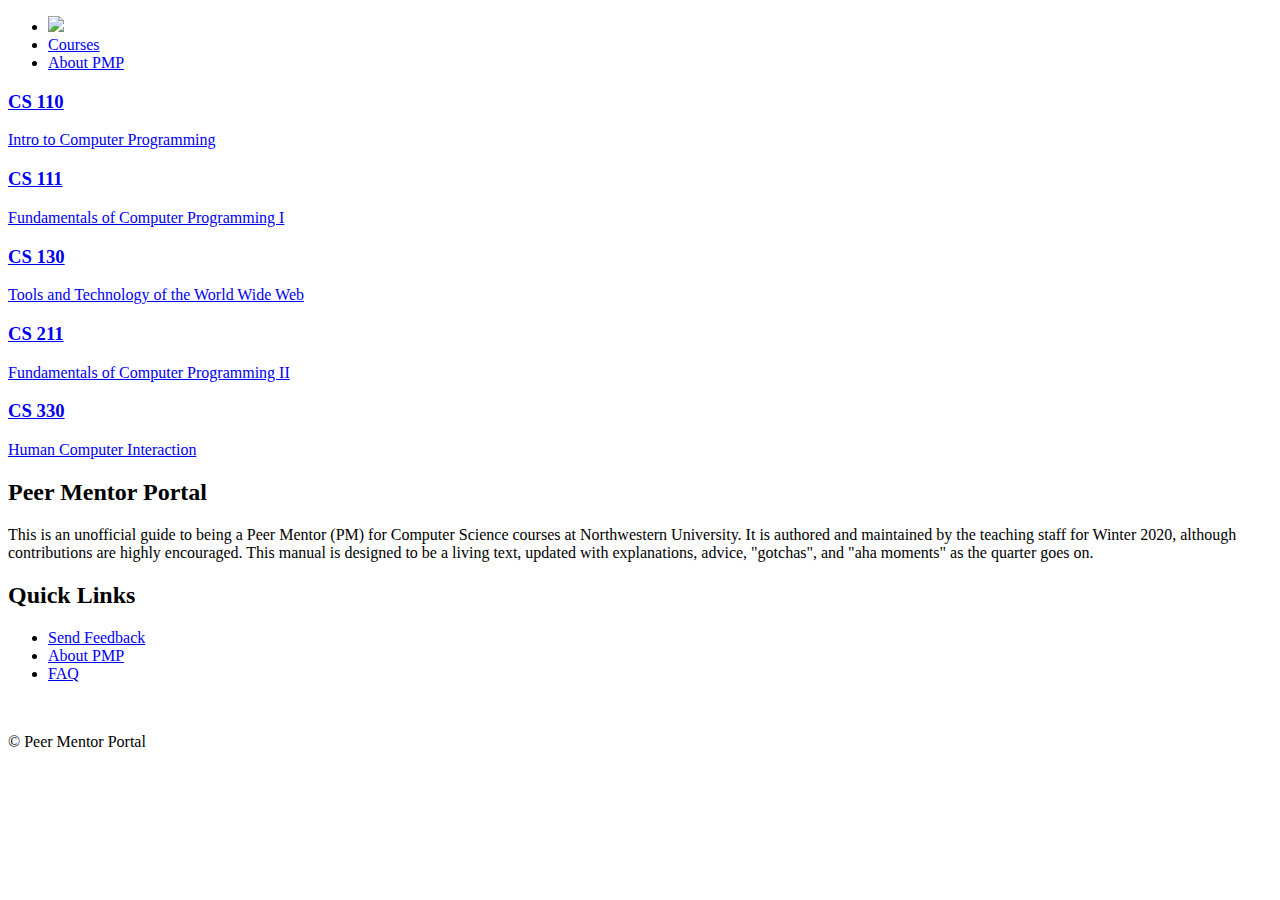
==== course-main.html @ cd8b4ec2 "Add files via upload" ====
<!DOCTYPE html>
<html lang="en">
  <head>
    <!-- Required meta tags -->
    <meta charset="utf-8" />
    <meta name="viewport" content="width=device-width, initial-scale=1, shrink-to-fit=no"/>
    <link rel="icon" href="https://d1j8pt39hxlh3d.cloudfront.net/emoji/emojione/5.0/png/unicode/32/1f638.png" data-react-helmet="true">
    <title>Peer Mentor Portal</title>
    <!-- main css -->
    <link rel="stylesheet" href="assets/css/style.css" />
    <link rel="stylesheet" href="assets/css/footer.css" />
    <link rel="stylesheet" href="assets/css/nav.css" />
    <link rel="stylesheet" href="assets/css/course-main.css" />
    <nav>
      <ul>
        <li><a href="#home"><img src="assets/images/pmp-logo2.png"></a></li>
        <li><a class="active" href="#courses">Courses</a></li>
        <li><a href="#contact">About PMP</a></li>
      </ul>
    </nav>
  </head>
  <body>
    <!--================ Start Courses Area =================-->
      <div class="container">
        <div class = "course-list">
          <div class="card">
            <a href="#">
              <h3 class="course-num">CS 110</h3>
              <p class="course-name">Intro to Computer Programming</p>
            </a>
          </div>
          <div class="card">
            <a href="#">
              <h3 class="course-num">CS 111</h3>
              <p class="course-name">Fundamentals of Computer Programming I</p>
            </a>
          </div>
          <div class="card">
            <a href="#">
              <h3 class="course-num">CS 130</h3>
              <p class="course-name">Tools and Technology of the World Wide Web</p>
            </a>
          </div>
          <div class="card">
            <a href="#">
              <h3 class="course-num">CS 211</h3>
              <p class="course-name">Fundamentals of Computer Programming II</p>
            </a>
          </div>
          <div class="card">
            <a href="course-page.html">
              <h3 class="course-num">CS 330</h3>
              <p class="course-name">Human Computer Interaction</p>
            </a>
          </div>
        </div>
      </div>
    <!--================ End Courses Area =================-->

    <!--================ Start footer Area  =================-->
    <footer>
      <div class="footer-container">
        <div class="row">
          <div class="col-md">
            <h2>Peer Mentor Portal</h2>
            <p class="footer-summary">This is an unofficial guide to being a Peer Mentor (PM) for
Computer Science courses at Northwestern University. It is authored and maintained by the teaching staff for Winter 2020, although contributions are highly encouraged. This manual is designed to be a living text, updated with explanations, advice, "gotchas", and "aha moments" as the quarter goes on.</p>
        </div>
        <div class="col-md">
          <h2>Quick Links</h2>
          <ul class="quick-links">
            <li><a href="#" class="link-text">Send Feedback</a></li>
            <li><a href="#" class="link-text">About PMP</a></li>
            <li><a href="faq.html" class="link-text">FAQ</a></li>
          </ul>
        </div>
      </div>
      <div class="row">
        <div class="copyright-details">
          <br><p>&copy; Peer Mentor Portal</p>
        </div>
      </div>
    </div>
    </footer>
    <!--================ End footer Area  =================-->
  </body>
</html>
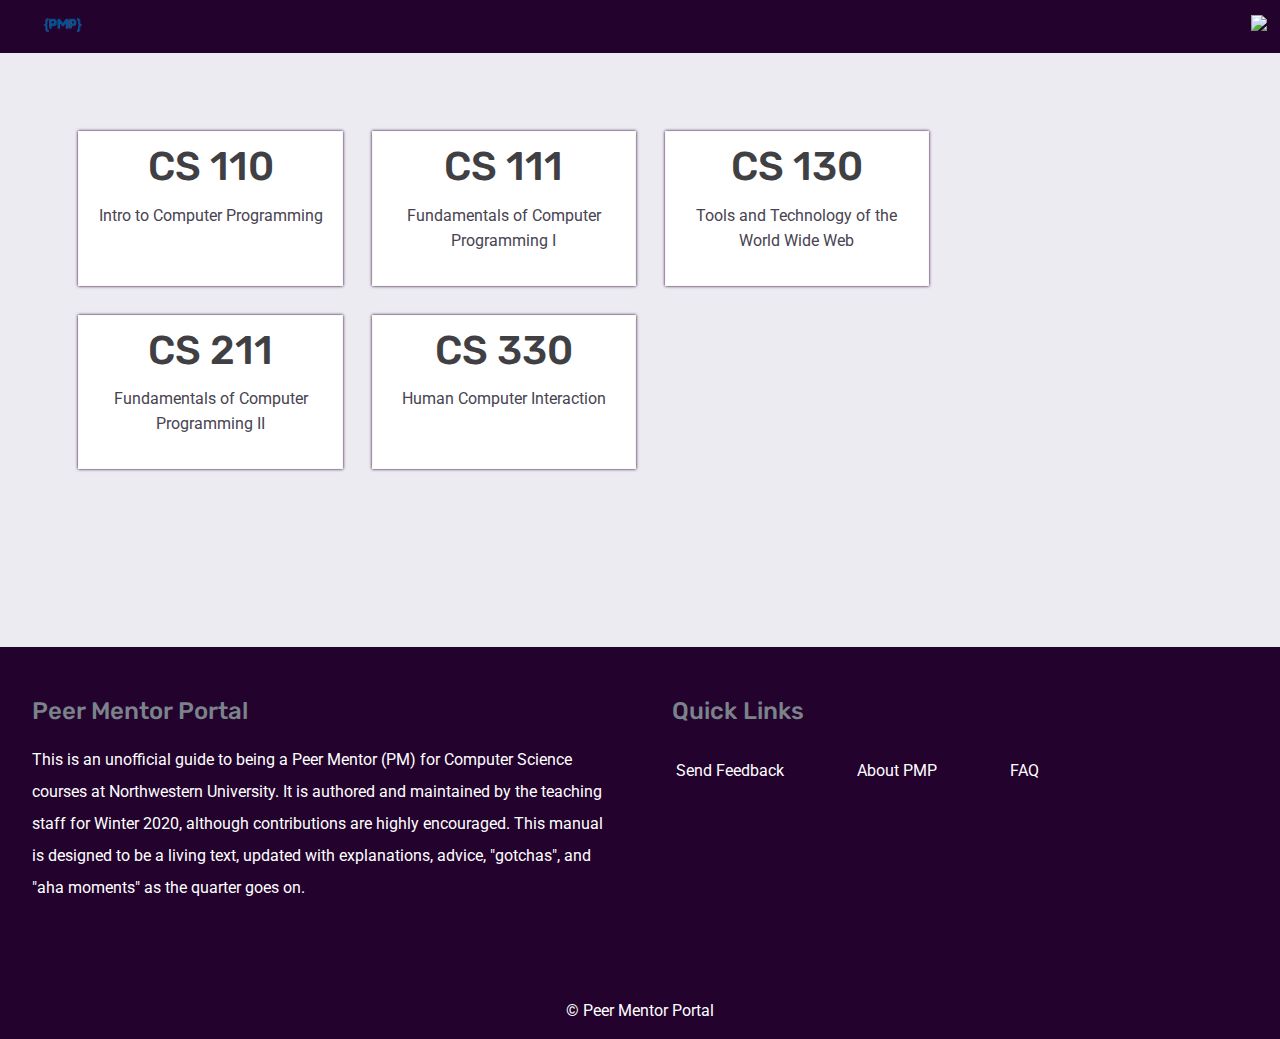
==== commit cff79c10: "Add files via upload" ====
--- a/course-main.html
+++ b/course-main.html
@@ -14,8 +14,16 @@
     <nav>
       <ul>
         <li><a href="#home"><img src="assets/images/pmp-logo2.png"></a></li>
-        <li><a class="active" href="#courses">Courses</a></li>
-        <li><a href="#contact">About PMP</a></li>
+        <li class="dropdown" style="float:right;">
+          <div class="dropbtn"><img src="assets/images/menu-icon.png">
+            <i class="fa fa-caret-down"></i>
+          </div>
+          <div class="dropdown-content" style="right:0;">
+            <a href="#">About PMP</a>
+            <a href="course-main.html">Courses</a>
+            <a href="faq.html">FAQ</a>
+          </div>
+        </li>
       </ul>
     </nav>
   </head>
--- a/assets/css/style.css
+++ b/assets/css/style.css
@@ -0,0 +1,81 @@
+/*font Variables*/
+/*Color Variables*/
+/*=================== fonts ====================*/
+@import url("https://fonts.googleapis.com/css?family=Roboto:400,400i,500|Rubik:500, 600");
+/*---------------------------------------------------- */
+/*----------------------------------------------------*/
+/*---------------------------------------------------- */
+/*----------------------------------------------------*/
+body {
+  line-height: 25px;
+  font-size: 16px;
+  font-family: "Roboto", sans-serif;
+
+  font-weight: 400;
+  /* background-image: url(css/roots-logo.png); */
+  background: #EDEBF2
+  /* #BCEBCB; */
+
+ }
+
+h1,
+h2,
+h3,
+h4,
+h5,
+h6 {
+  font-family: "Rubik", sans-serif;
+  font-weight: 500;
+  color: #23022E; }
+
+.list {
+  list-style: none;
+  margin: 0px;
+  padding: 0px; }
+
+a {
+  text-decoration: none;
+  transition: all 0.3s ease-in-out; }
+  a:hover, a:focus {
+    text-decoration: none;
+    outline: none; }
+
+  button {
+    font: inherit;
+    cursor: pointer;
+    display: inline-block;
+    text-align: center;
+    text-decoration: none;
+    /* create a small space when buttons wrap on 2 lines */
+    margin: 2px 0;
+    border: solid 1px transparent;
+    border-radius: 4px;
+    padding: 0.5em 1em;
+    color: #ffffff;
+    background-color: #573280;
+    outline: none;
+  }
+
+  button:active {
+    transform: translateY(1px);
+    filter: saturate(150%);
+  }
+
+  /* inverse colors on mouse-over */
+  button:hover {
+    color: #573280;
+    border-color: currentColor;
+    background-color: white;
+  }
+
+  /* inverse colors on mouse-over and focus */
+  button:hover,
+  button:focus {
+    color: #573280;
+    border-color: currentColor;
+    background-color: white;
+  }
+
+  button::-moz-focus-inner {
+    border: none;
+  }
--- a/assets/css/footer.css
+++ b/assets/css/footer.css
@@ -0,0 +1,77 @@
+body {
+  margin:0;
+}
+
+footer {
+  padding-top: 100px;
+  color: #fff;
+}
+
+.row {
+  /* padding: 2em 0em 2em; */
+  padding: 0em;
+  min-width: 100%;
+  background-color: #23022E;
+  display: flex;
+  flex-direction: row;
+}
+
+.col-md {
+  width: 50%;
+  margin: 2rem;
+}
+
+.quick-links {
+  margin-left: -2.4rem !important;
+  justify-content: flex-start;
+  display: flex;
+  flex-direction: row;
+}
+
+ul{
+  list-style: none;
+}
+
+a {
+  color: #fff;
+}
+
+li a {
+  text-align: left;
+  margin-left: 0.8rem;
+}
+
+li a:hover{
+  color: #23022E;
+}
+
+.footer-summary {
+  line-height: 2rem;
+}
+
+.copyright-details {
+  padding-top: 5px;
+  text-align: center;
+  width: 100%;
+}
+
+/* Large devices (laptops/desktops, 992px and up) */
+@media only screen and (max-width: 800px) {
+  .col-md {
+    display: flex;
+    flex-direction: row;
+    flex-wrap: wrap;
+    width: 30%;
+    padding-left: 5rem;
+  }
+}
+
+h1,
+h2,
+h3,
+h4,
+h5,
+h6 {
+  font-family: "Rubik", sans-serif;
+  font-weight: 500;
+  color: #7b838a; }
--- a/assets/css/nav.css
+++ b/assets/css/nav.css
@@ -0,0 +1,63 @@
+ul {
+  list-style-type: none;
+  margin: 0;
+  padding: 0rem;
+  overflow: hidden;
+  background-color: #23022E;
+}
+
+li {
+  float: left;
+}
+
+li a {
+  display: block;
+  color: white;
+  /* text-align: center; */
+  padding: 14px 30px;
+  text-decoration: none;
+}
+
+li a:hover:not(.active) {
+  color: #ADA8B6;
+}
+
+.active {
+  background-color: #ADA8B6;
+}
+
+li img {
+  width:2.5rem;
+}
+
+.dropbtn {
+  padding-top: 0.8rem;
+  padding-right: 0.8rem;
+}
+
+.dropdown-content {
+  display: none;
+  position: absolute;
+  background-color: #f9f9f9;
+  min-width: 160px;
+  box-shadow: 0px 8px 16px 0px rgba(0,0,0,0.2);
+  z-index: 1;
+}
+
+.dropdown-content a {
+  float: none;
+  color: black;
+  padding:1rem;
+  width: 100%;
+  text-decoration: none;
+  display: block;
+  text-align: left;
+}
+
+.dropdown-content a:hover {
+
+}
+
+.dropdown:hover .dropdown-content {
+  display: block;
+}
--- a/assets/css/course-main.css
+++ b/assets/css/course-main.css
@@ -0,0 +1,77 @@
+.container{
+  margin: 4rem;
+}
+
+.course-list {
+  /* width: 90vw; */
+  display: flex;
+  flex-wrap: wrap;
+  align-items: left;
+  justify-content: left;
+  flex-direction: row;
+  width: 100%;
+  margin-right: auto;
+  margin-left: auto;
+}
+
+.card {
+  display: grid;
+  grid-template-areas: "text";
+  width:20%;
+  height: auto
+  /* to round the corners */
+  border-radius: 18px;
+  text-align: left;
+  position: relative;
+  padding: 1rem;
+  margin: 0.9rem;
+  background: white;
+  border: 1px solid #f7f7f7;
+  box-shadow: rgb(35, 2, 46) 0px 0px 3px 0px;
+}
+
+.course-num {
+  text-align: center;
+  color: #404044;
+  padding: 0;
+  margin:0;
+  text-transform: uppercase;
+  font-size: 2.5em;
+  line-height: 2.4rem;
+}
+
+.card:hover {
+  box-shadow: 0 8px 24px -12px rgba(0,0,0,.75);
+}
+
+.course-name {
+  color: #484351;
+  text-align: center;
+  padding-top: 0;
+}
+
+.align-center{
+  align-self: center;
+}
+
+@media only screen and (max-width: 800px) {
+  .card {
+    width:50%;
+    display: flex;
+    flex-wrap: wrap;
+  }
+  .course-list{
+    flex-direction: column;
+  }
+}
+
+@media only screen and (max-width: 600px) {
+  .card {
+    width:100%;
+    display: flex;
+    flex-wrap: wrap;
+  }
+  .course-list{
+    flex-direction: column;
+  }
+}
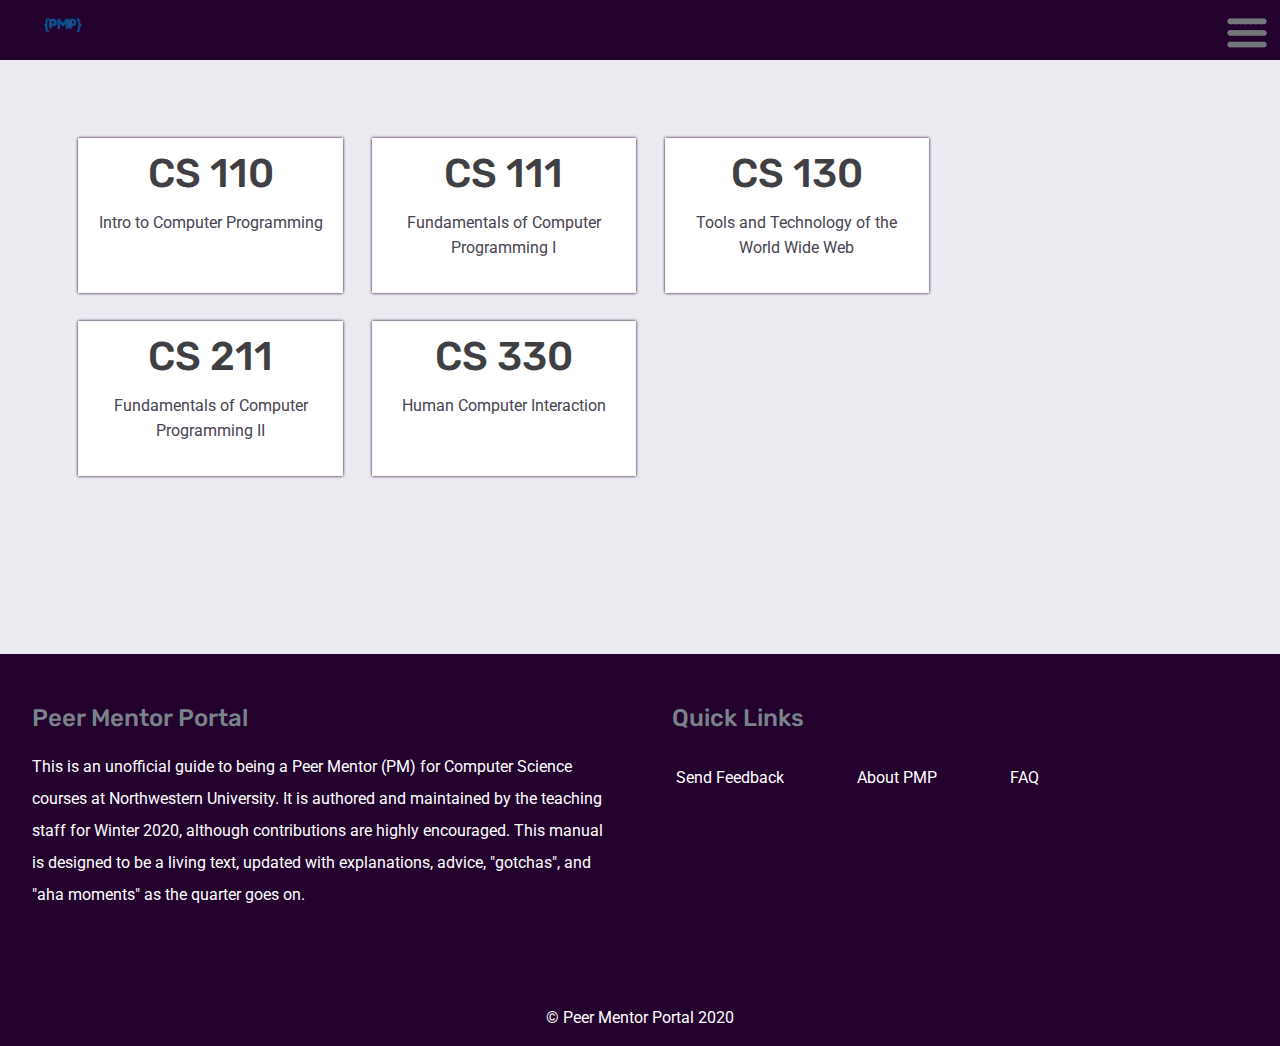
==== commit 93741095: "Update course-main.html" ====
--- a/course-main.html
+++ b/course-main.html
@@ -85,7 +85,7 @@
       </div>
       <div class="row">
         <div class="copyright-details">
-          <br><p>&copy; Peer Mentor Portal</p>
+          <br><p>&copy; Peer Mentor Portal 2020</p>
         </div>
       </div>
     </div>
